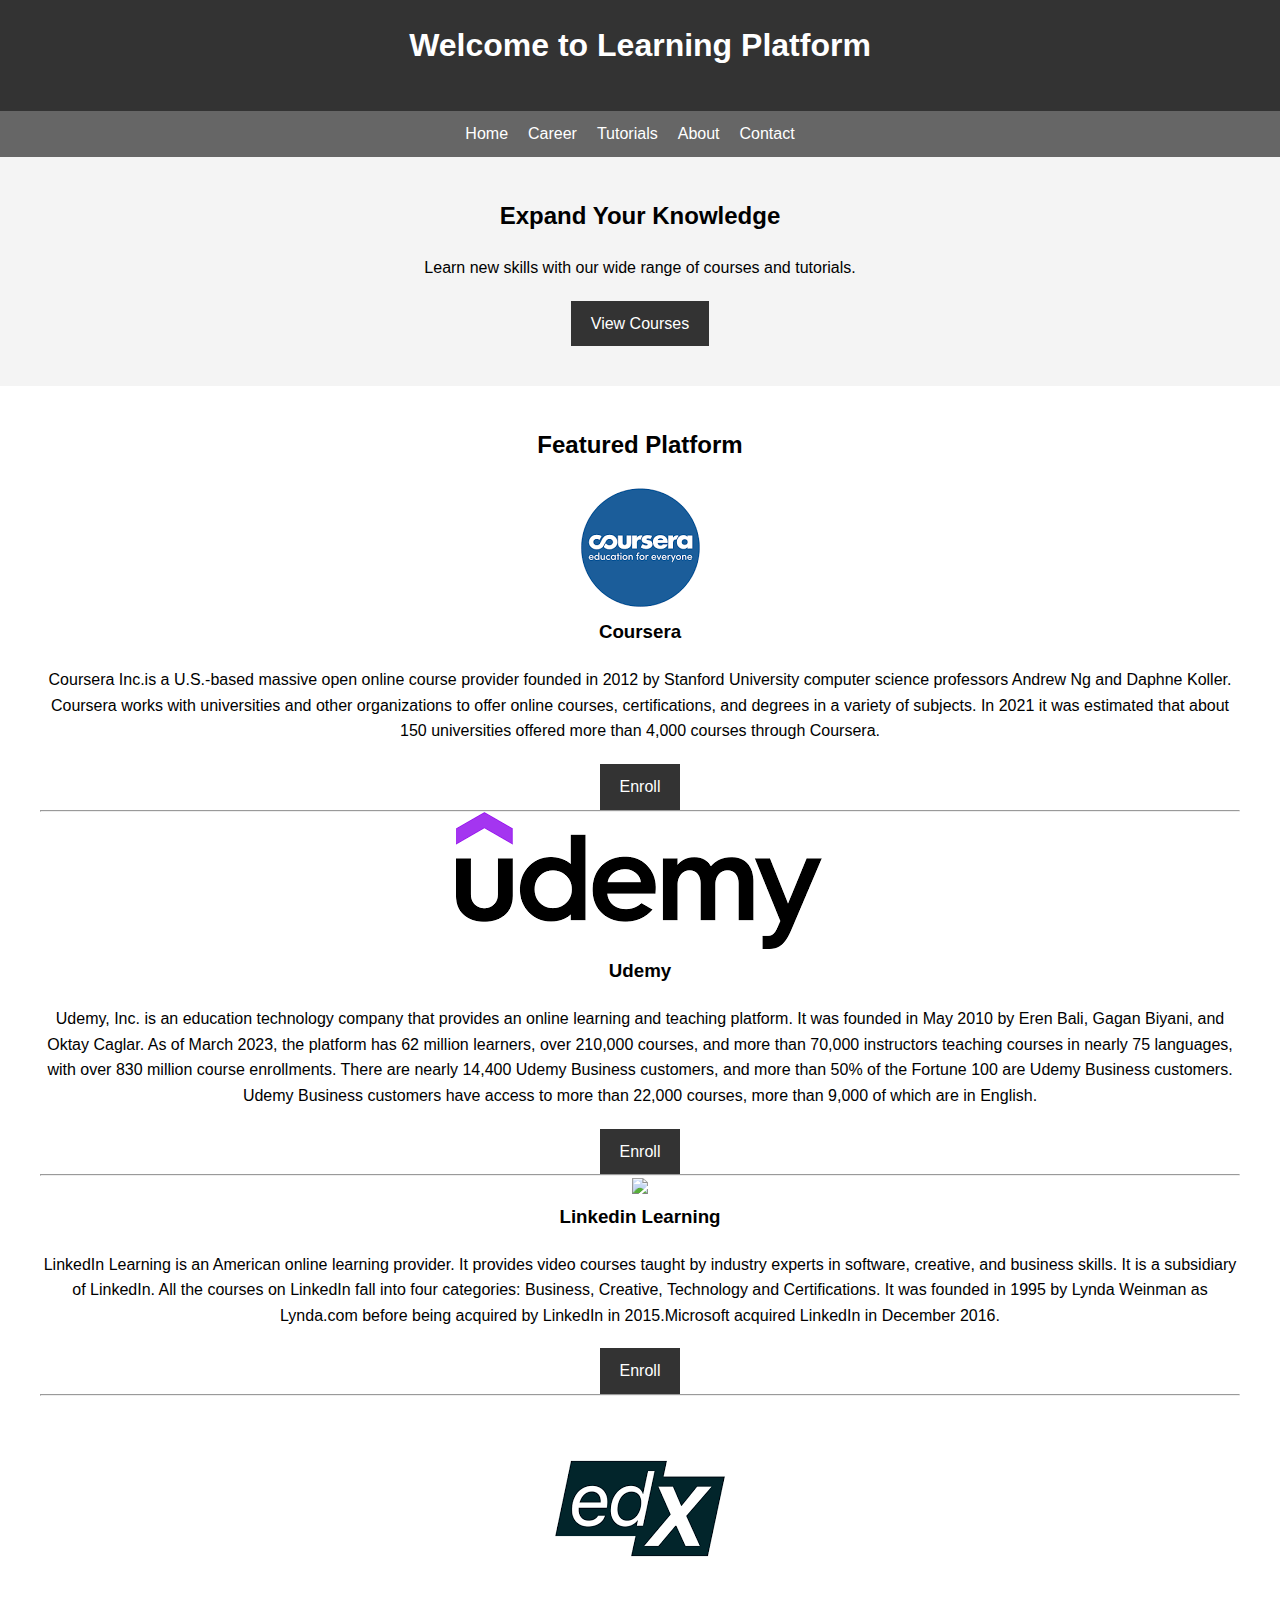
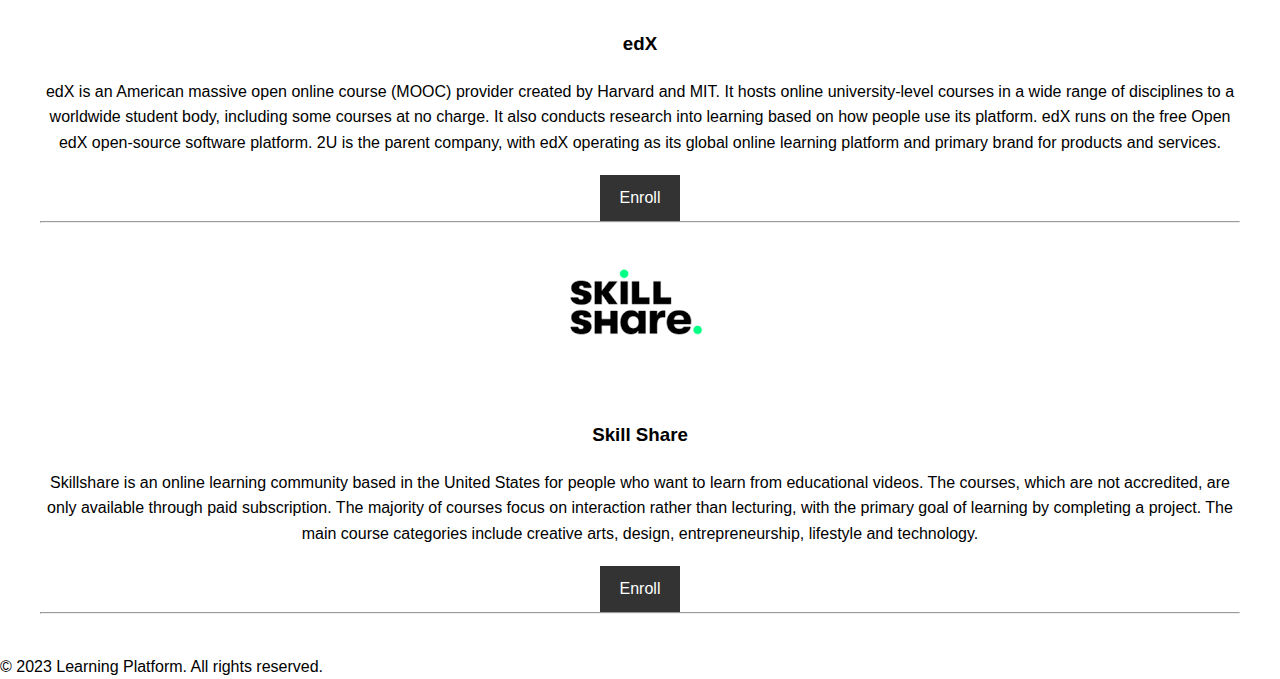
==== index.html @ 9e5ee22a "Add files via upload" ====
<!DOCTYPE html>
<head>
  <title>Learning Platform</title>
  <link rel="stylesheet" type="text/css" href="styles1.css">
</head>
<body>
  <header>
    <h1>Welcome to Learning Platform</h1>
  </header>

  <nav>
    <ul>
      <li><a href="http://127.0.0.1:5500/home.html"">Home</a></li>
      <li><a href="http://127.0.0.1:5500/career.html   ">Career</a></li>
      <li><a href="http://127.0.0.1:5500/tutorial.html   ">Tutorials</a></li>
      <li><a href="http://127.0.0.1:5500/about.html">About</a></li>
      <li><a href="http://127.0.0.1:5500/about.html">Contact</a></li>
    </ul>
  </nav>

  <section id="banner">
    <h2>Expand Your Knowledge</h2>
    <p>Learn new skills with our wide range of courses and tutorials.</p>
    <a href="http://127.0.0.1:5500/view%20course.html" class="btn">View Courses</a>
  </section>

  <section id="featured-courses">
    <h2>Featured Platform</h2>
    <div class="course-card">
      <img src="[data-uri]" alt="Coursera">
      <h3>Coursera</h3>
      <p>Coursera Inc.is a U.S.-based massive open online course provider founded in 2012 by Stanford University computer science professors Andrew Ng and Daphne Koller.
        Coursera works with universities and other organizations to offer online courses, certifications, and degrees in a variety of subjects. 
        In 2021 it was estimated that about 150 universities offered more than 4,000 courses through Coursera.</p>
      <a href="https://www.coursera.org/login" class="btn">Enroll</a>
      <hr>
    </div>
    <div class="course-card">
      <img src="[data-uri]">
      <h3>Udemy</h3>
      <p>Udemy, Inc. is an education technology company that provides an online learning and teaching platform. It was founded in May 2010 by Eren Bali, Gagan Biyani, and Oktay Caglar.
        As of March 2023, the platform has 62 million learners, over 210,000 courses, and more than 70,000 instructors teaching courses in nearly 75 languages, with over 830 million course enrollments.
        There are nearly 14,400 Udemy Business customers, and more than 50% of the Fortune 100 are Udemy Business customers. Udemy Business customers have access to more than 22,000 courses, more than 9,000 of which are in English.</p>
      <a href="https://www.udemy.com/join/login-popup/" class="btn">Enroll</a>
    </div>
    <hr>
    <div class="course-card">
      <img src="https://upload.wikimedia.org/wikipedia/commons/thumb/5/52/LinkedIn_Learning_logo.png/330px-LinkedIn_Learning_logo.png">
      <h3>Linkedin Learning</h3>
      <p>LinkedIn Learning is an American online learning provider. It provides video courses taught by industry experts in software, creative, and business skills.
         It is a subsidiary of LinkedIn. All the courses on LinkedIn fall into four categories: Business, Creative, Technology and Certifications.
        It was founded in 1995 by Lynda Weinman as Lynda.com before being acquired by LinkedIn in 2015.Microsoft acquired LinkedIn in December 2016.</p>
      <a href="https://www.linkedin.com/learning/activate" class="btn">Enroll</a>
  </div>
  <hr>
  <div class="course-card">
    <img src="[data-uri]">
    <h3>edX</h3>
    <p>edX is an American massive open online course (MOOC) provider created by Harvard and MIT.
      It hosts online university-level courses in a wide range of disciplines to a worldwide student body, including some courses at no charge.
      It also conducts research into learning based on how people use its platform. edX runs on the free Open edX open-source software platform.
      2U is the parent company, with edX operating as its global online learning platform and primary brand for products and services.</p>
    <a href="https://authn.edx.org/register" class="btn">Enroll</a>
  </div> </div>
  <hr>
  <div class="course-card">
    <img src="[data-uri]">
    <h3>Skill Share</h3>
    <p>Skillshare is an online learning community based in the United States for people who want to learn from educational videos.
      The courses, which are not accredited, are only available through paid subscription.
      The majority of courses focus on interaction rather than lecturing, with the primary goal of learning by completing a project.
      The main course categories include creative arts, design, entrepreneurship, lifestyle and technology.</p>
    <a href="https://www.skillshare.com" class="btn">Enroll</a>
  </div>
  <hr>
  </section>

  <footer>
    <p>&copy; 2023 Learning Platform. All rights reserved.</p>
  </footer>
</body>
</html>
---- styles1.css ----
* {
    margin: 0;
    padding: 0;
    box-sizing: border-box;
  }
 
  body {
    font-family: Arial, sans-serif;
    line-height: 1.6;
  }
  
  h1, h2, h3 {
    margin-bottom: 20px;
  }
  
  ul {
    list-style: none;
  }
  
  a {
    text-decoration: none;
  }
 
  header {
    background: #333;
    color: #fff;
    padding: 20px;
    text-align: center;
  }
  
  nav {
    background: #666;
    padding: 10px;
  }
  
  nav ul {
    display: flex;
    justify-content: center;
  }
  
  nav ul li {
    margin-right: 20px;
  }
  
  nav ul li a {
    color: #fff;
  }
  
  #banner {
    background: #f4f4f4;
    text-align: center;
    padding: 40px;
  }
  
  .btn {
    display: inline-block;
    background: #333;
    color: #fff;
    padding: 10px 20px;
    margin-top: 20px;
  }
  
  #featured-courses {
    padding: 40px;
    text-align: center;
  }
  .footer{
    background-color: black;
    color: #f4f4f4;
    text-align: center;
  }
  .course-card
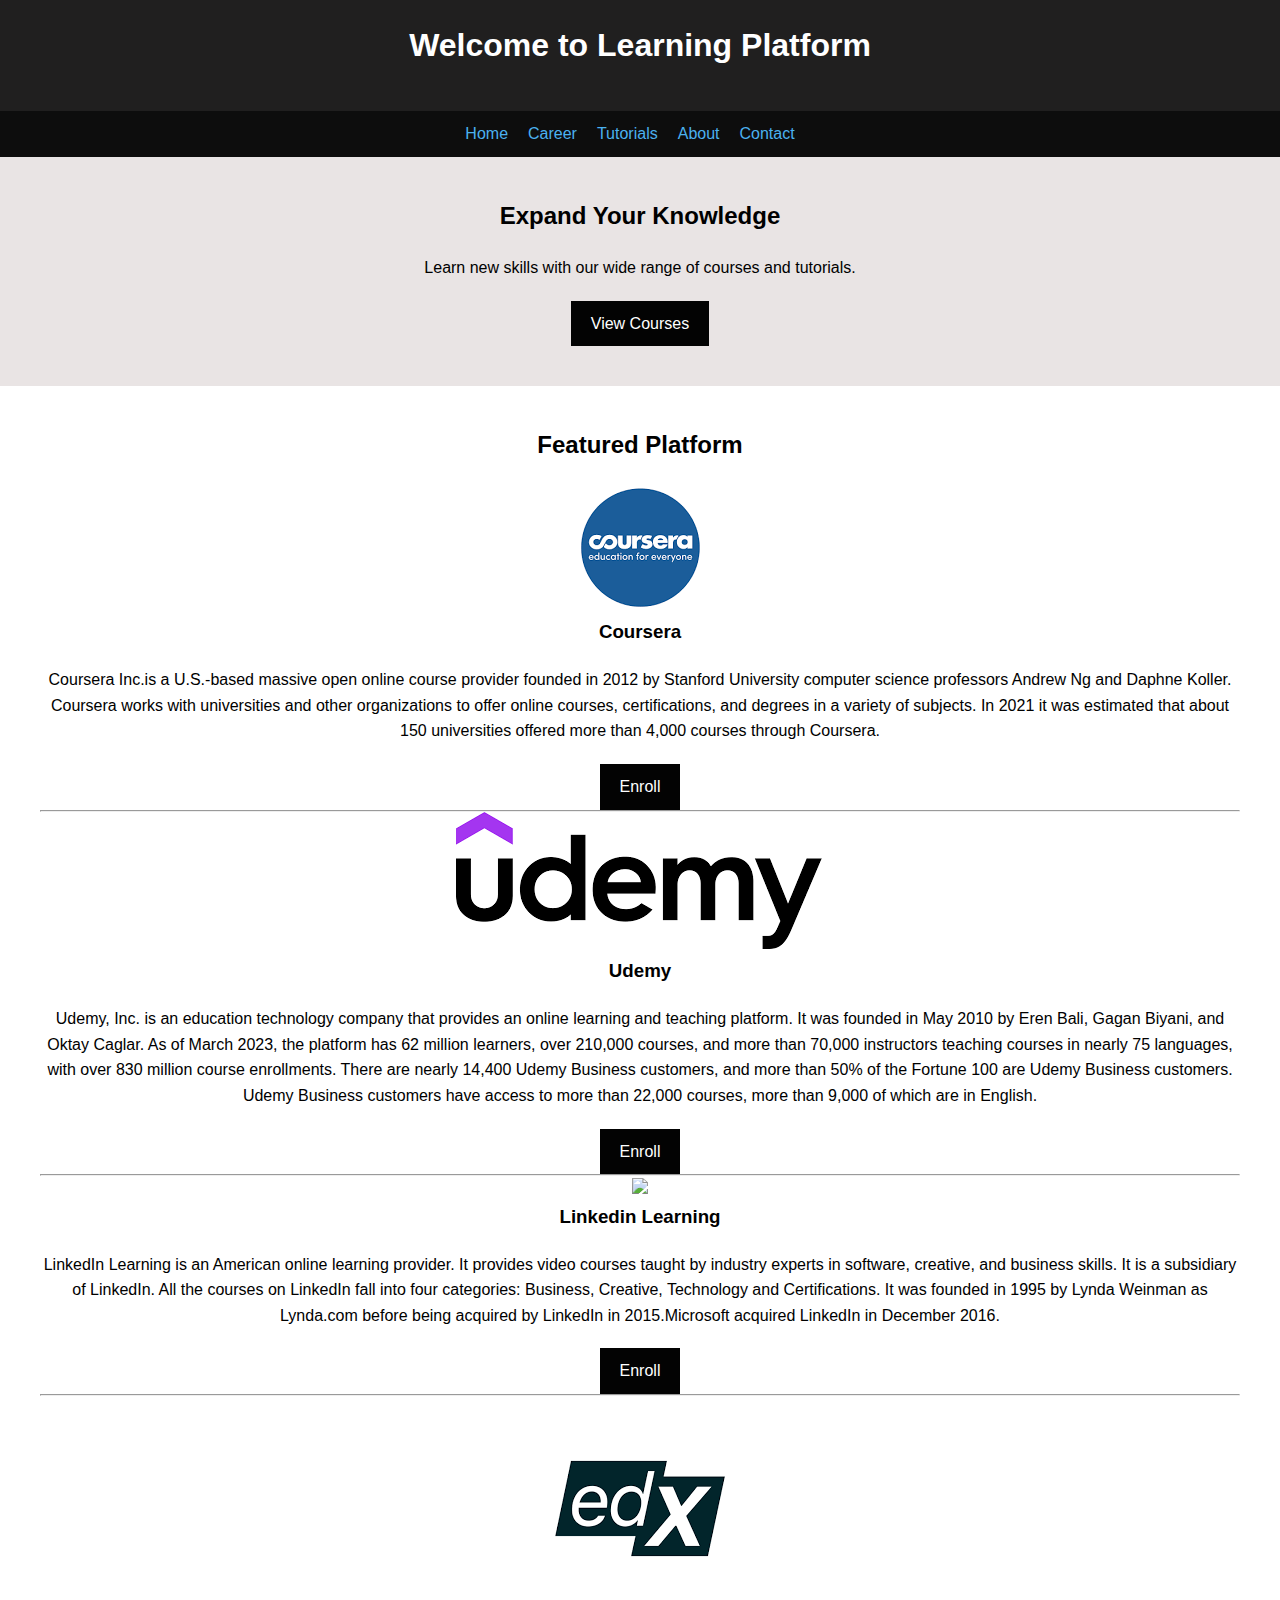
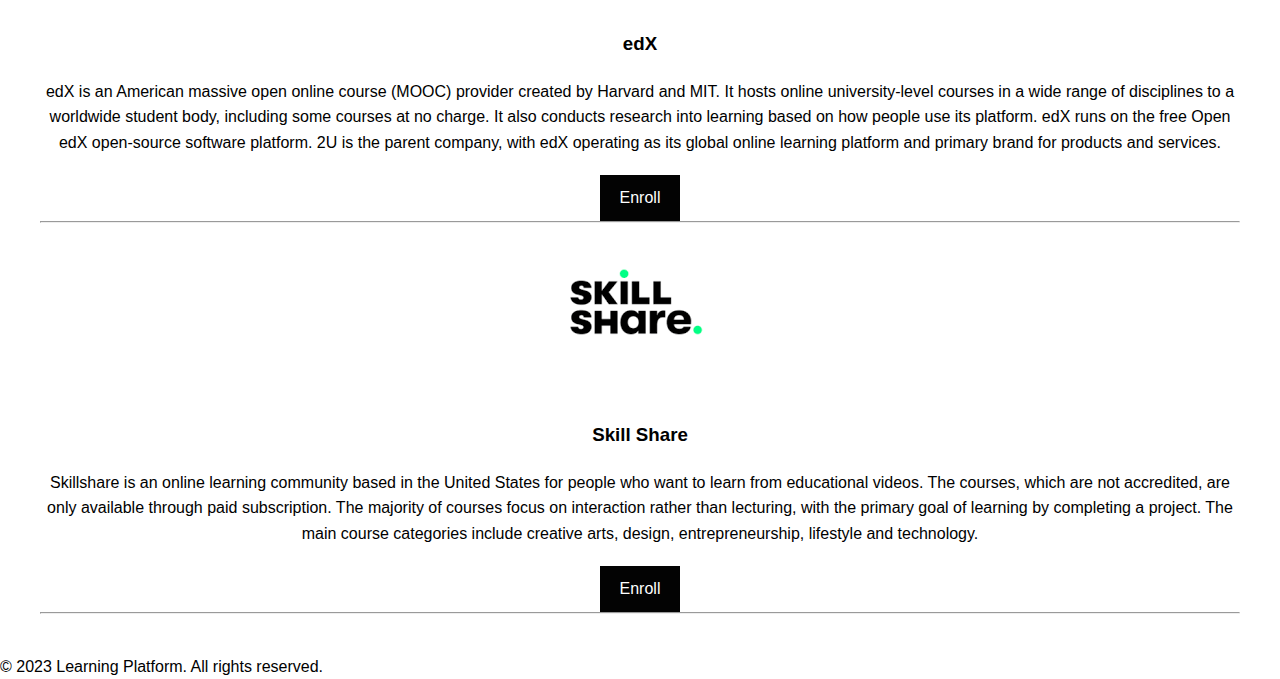
==== commit 53c01c25: "Add files via upload" ====
--- a/index.html
+++ b/index.html
@@ -10,11 +10,11 @@
 
   <nav>
     <ul>
-      <li><a href="http://127.0.0.1:5500/home.html"">Home</a></li>
-      <li><a href="http://127.0.0.1:5500/career.html   ">Career</a></li>
-      <li><a href="http://127.0.0.1:5500/tutorial.html   ">Tutorials</a></li>
-      <li><a href="http://127.0.0.1:5500/about.html">About</a></li>
-      <li><a href="http://127.0.0.1:5500/about.html">Contact</a></li>
+      <li><a href="http:home.html">Home</a></li>
+      <li><a href="http:career.html">Career</a></li>
+      <li><a href="http:tutorial.html">Tutorials</a></li>
+      <li><a href="http:about.html">About</a></li>
+      <li><a href="http:contact.html">Contact</a></li>
     </ul>
   </nav>
 
--- a/styles1.css
+++ b/styles1.css
@@ -22,14 +22,14 @@
   }
  
   header {
-    background: #333;
+    background: #201f1f;
     color: #fff;
     padding: 20px;
     text-align: center;
   }
   
   nav {
-    background: #666;
+    background: #0d0d0d;
     padding: 10px;
   }
   
@@ -43,19 +43,19 @@
   }
   
   nav ul li a {
-    color: #fff;
+    color: #4bb1f0;
   }
   
   #banner {
-    background: #f4f4f4;
+    background: #e9e4e4;
     text-align: center;
     padding: 40px;
   }
   
   .btn {
-    display: inline-block;
-    background: #333;
-    color: #fff;
+    display:inline-block;
+    background: #030303;
+    color:white;
     padding: 10px 20px;
     margin-top: 20px;
   }
@@ -66,7 +66,7 @@
   }
   .footer{
     background-color: black;
-    color: #f4f4f4;
+    color: #dff469;
     text-align: center;
   }
   .course-card